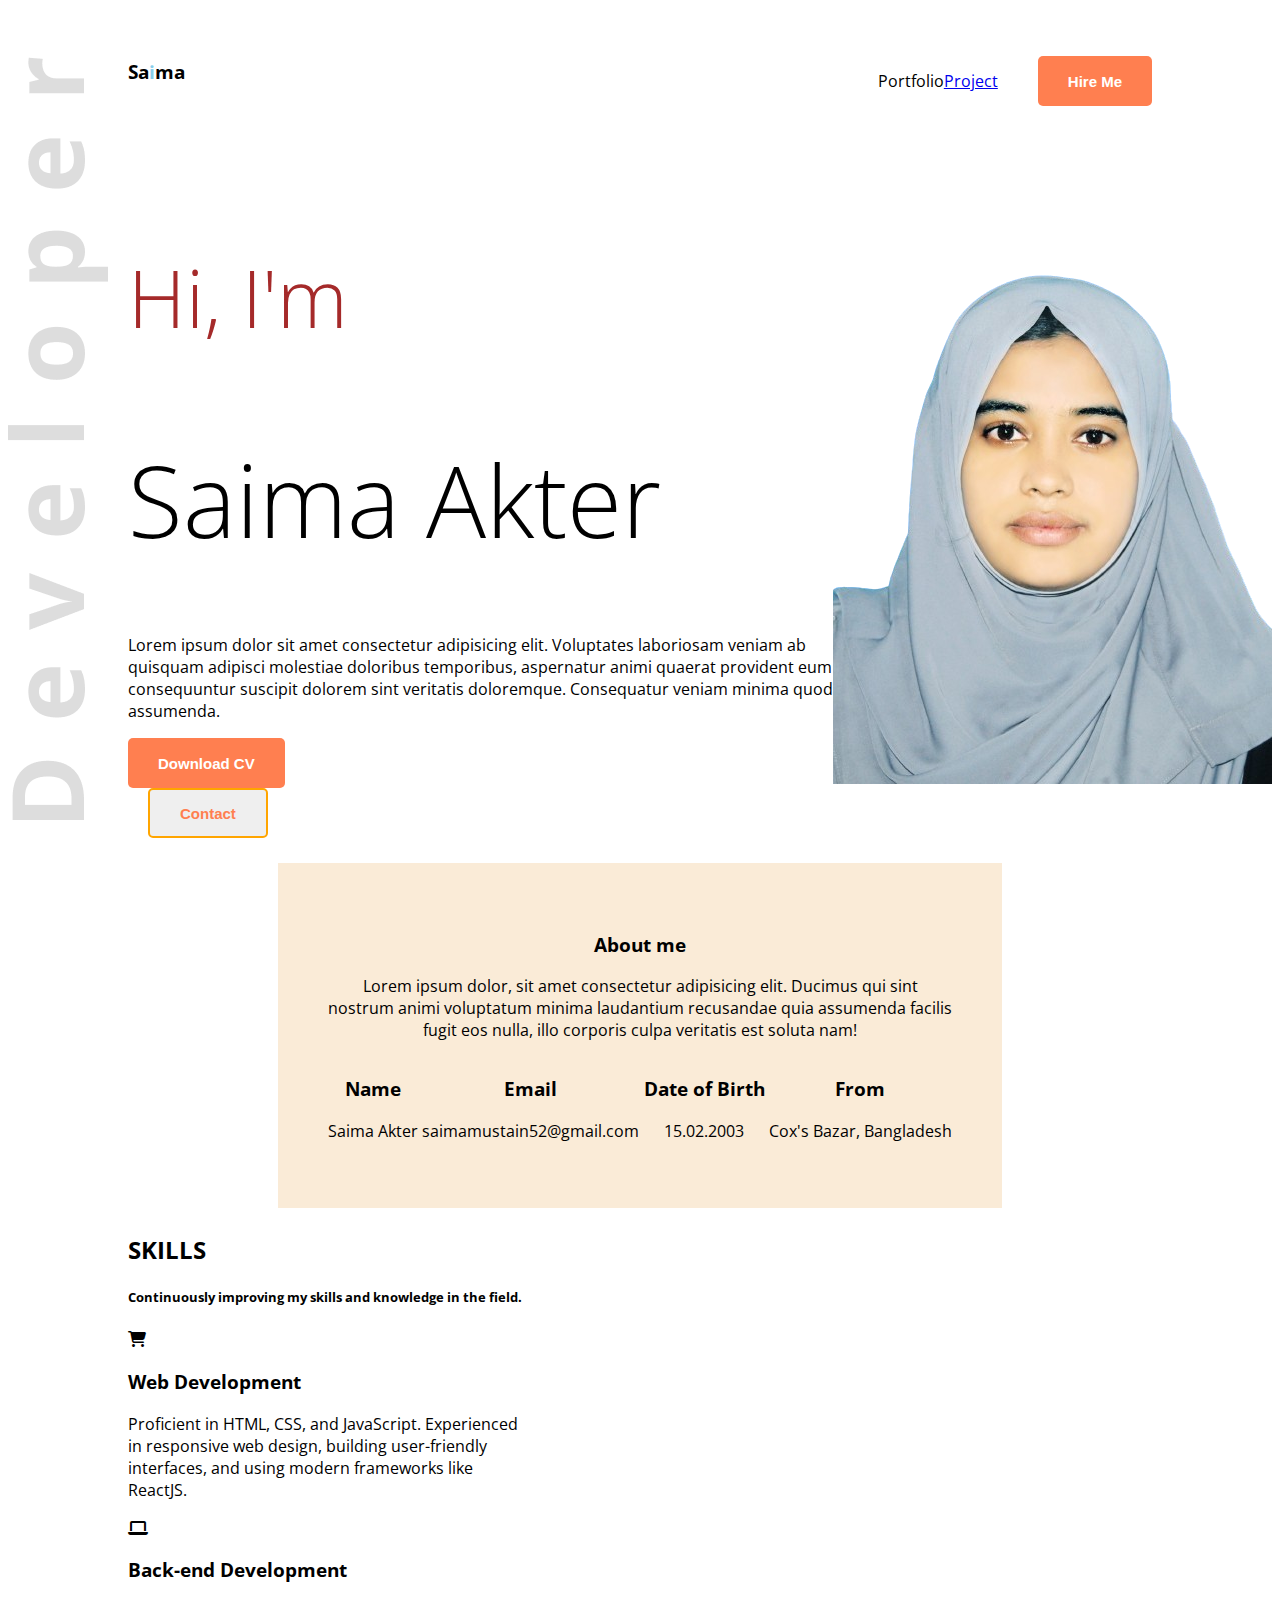
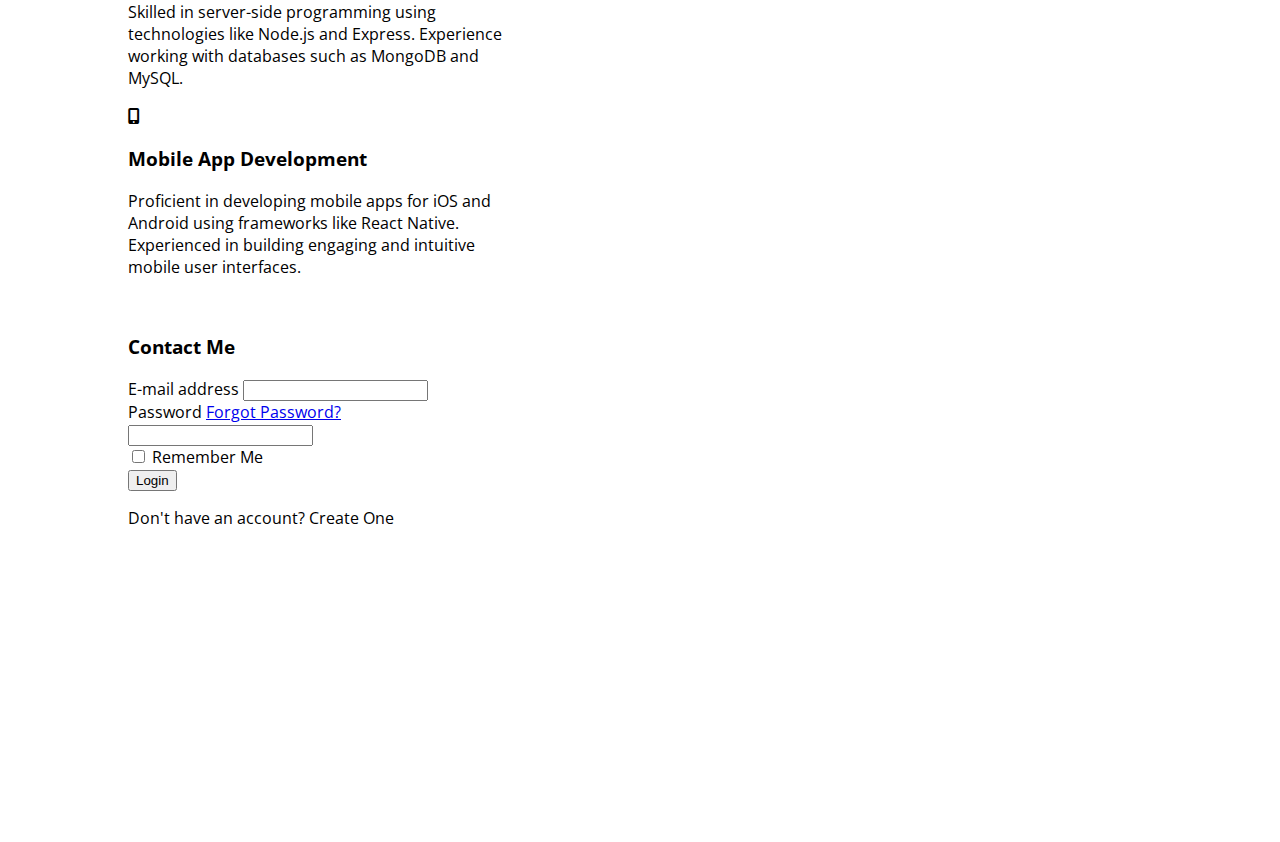
==== Index.html @ 5884f987 "Portfolio commit" ====
<!DOCTYPE html>
<html lang="en">
<head>
    <meta charset="UTF-8">
    <meta name="viewport" content="width=device-width, initial-scale=1.0">
    <title>Document</title>
    <link href="https://cdn.jsdelivr.net/npm/bootstrap@5.3.2/dist/css/bootstrap.min.css" rel="stylesheet" integrity="sha384-T3c6CoIi6uLrA9TneNEoa7RxnatzjcDSCmG1MXxSR1GAsXEV/Dwwykc2MPK8M2HN" crossorigin="anonymous">
    
<link rel="preconnect" href="https://fonts.googleapis.com">
<link rel="preconnect" href="https://fonts.gstatic.com" crossorigin>
<link href="https://fonts.googleapis.com/css2?family=Open+Sans&display=swap" rel="stylesheet">
<link href=" https://saimaas.github.io/official-task/">
<link rel="stylesheet" href="https://cdnjs.cloudflare.com/ajax/libs/font-awesome/6.3.0/css/all.min.css" />
<link rel="stylesheet" href="myProjects/webProject/icofont/css/icofont.min.css">
    <style>
      .btn-1{
        height: 50px;
        background-color: coral;
        color: white;
        border: 0;
        border-radius: 5px;
        font-weight: 700;
        font-size: 15px;
        padding: 15px 30px;
      }
      .btn-2{
        height: 50px;
        color: coral;
        border: 2px solid orange;
        border-radius: 5px;
        font-weight: 700;
        font-size: 15px;
        padding: 15px 30px;
        margin-left: 20px;
      }
      .header{
        background-image: url("images/web3.jpg"), url(images/developer.png);
        background-repeat: no-repeat;
        background-position: right bottom, left;
      }
      main{
  margin: 0px 120px;
}
      
/*navbar*/
nav{
  display: flex;
  justify-content: space-between;
  margin: 40px 120px;
}
.span{
 color: skyblue;

}
.h3{
  font-size: 80px ;
  color: brown ;
  font-weight: 200;
}
.h1{
  font-size: 100px ;
  color:black;
  font-weight: 200;
}
ul{
display: flex;
align-items: center;

}

ul li{
  list-style-type: none;
margin-left: 40px;

}
.banner{
  display: flex;
  align-items: center;
}
.banner-description{
margin-left: 120px;
}
/*about me Section*/
.sec1{
background-color: antiquewhite;
margin: 25px 150px;
text-align: center;
height: auto;
padding: 50px;
}
/*about me content*/
.content{
  display: flex;
  justify-content: space-between;
}

/*
font: weight 100px 900px
*/
/*resume-section*/
.details-resume{
  margin-top: 80px;
}

.resume{
  display: flex;
  gap: 50px;
}
.Summary{
  font-weight: 800; 
  font-size: 20px;
   text-align: center;
}
.body{
font-family: 'Open Sans', sans-serif;
}
 </style>
</head>
<body class="body">
    <header class="header">
<nav>
  <h3>Sa<span class="span">i</span>ma</h3>
   <ul>
     <li>Portfolio</li>
     <a class="link-opacity-25-hover m-5" href="#">Project</a>
     <a href=" https://saimaas.github.io/official-task/" class=""></a>
     <li><a href="#"><button class="btn-1">Hire Me</button></a></li>
     
   </ul>

</nav>

<div class="banner">
  <div class="banner-description">
  <h3 class="h3">Hi,  I'm</h3>
  <h1 class="h1">Saima Akter</h1>
  <p>Lorem ipsum dolor sit amet consectetur adipisicing elit. Voluptates laboriosam veniam ab quisquam adipisci molestiae  doloribus temporibus, aspernatur animi quaerat provident eum consequuntur suscipit dolorem sint veritatis doloremque. Consequatur veniam minima quod assumenda.</p>
  <button class="btn-1">Download CV</button>
  <!-- Example single danger button -->
<div class="btn-group">
  <button type="button" class="btn-2" data-bs-toggle="dropdown" aria-expanded="false">
    Contact
  </button>
</div>
</div>
  <img src="saima1-removebg-preview.png">

</div>
    </header>
    <main class="main">
       <section class="sec1">
        <h3>About me</h3>
        <p>Lorem ipsum dolor, sit amet consectetur adipisicing elit. Ducimus qui sint nostrum animi voluptatum minima laudantium recusandae quia assumenda facilis fugit eos nulla, illo corporis culpa veritatis est soluta nam!</p>
        <div class="About me content">
        <div>
          <h3>Name</h3>
          <p>Saima Akter</p>
        </div>
        <div>
          <h3>Email</h3>
          <p>saimamustain52@gmail.com</p>
        </div>
        <div>
          <h3>Date of Birth</h3>
          <p>15.02.2003</p>
        </div>
        <div>
          <h3>From</h3>
          <p>Cox's Bazar, Bangladesh</p>
        </div>
      </div>
       </section>

       <section class="container py-5" id="skills">
        <div class="row mt-3 py-3">
          <div class="col-12 d-flex flex-column text-center justify-content-center">
            <h2>SKILLS</h2>
            <h5 class="text-secondary fw-normal py-2 fst-italic">Continuously improving my skills and knowledge in the field.</h5>
          </div>
        </div>
        <div class="row d-flex justify-content-between mx-0">
          <div class="card mt-5 d-flex flex-column align-items-center text-center bg-white p-4" style="width: 25rem">
            <i class="text-white bg-primary d-flex align-items-center justify-content-center fs-2 rounded-circle fa-solid fa-cart-shopping"></i>
            <h3 class="mt-4 h4">Web Development</h3>
            <p class="text-center">Proficient in HTML, CSS, and JavaScript. Experienced in responsive web design, building user-friendly interfaces, and using modern frameworks like ReactJS.</p>
          </div>
          <div class="card mt-5 d-flex flex-column align-items-center text-center bg-white p-4" style="width: 25rem">
            <i class="text-white bg-primary d-flex align-items-center justify-content-center fs-2 rounded-circle fa-solid fa-laptop"></i>
            <h3 class="mt-4 h4">Back-end Development</h3>
            <p class="text-center">Skilled in server-side programming using technologies like Node.js and Express. Experience working with databases such as MongoDB and MySQL.</p>
          </div>
          <div class="card mt-5 d-flex flex-column align-items-center text-center bg-white p-4" style="width: 25rem">
            <i class="text-white bg-primary d-flex align-items-center justify-content-center fs-2 rounded-circle fa-solid fa-mobile-screen-button"></i>
            <h3 class="mt-4 h4">Mobile App Development</h3>
            <p class="text-center">Proficient in developing mobile apps for iOS and Android using frameworks like React Native. Experienced in building engaging and intuitive mobile user interfaces.</p>
          </div>
        </div>
      </section>
<section class=" min-5 abc container d-flex justify-content-evenly align-items-center">
  <div class="col-sm-6 col-md-4 col-lg-3">
    <img src="Google__logo.png" alt="" class="img-fluid">
<form style="height: 500px; width: 350px;">
  <div class="mb-3">
      <h3>Contact Me</h3>
    <label for="exampleInputEmail1" class="form-label">E-mail address</label>
    <input type="email" class="form-control" id="exampleInputEmail1" aria-describedby="emailHelp">
  </div>
  <div>
  <div class="mb-3  ">
    <label for="exampleInputPassword1" class="form-label">Password</label>
    <a class="link-opacity-25-hover m-5" href="#">Forgot Password?</a>
    <input type="password" class="form-control" id="exampleInputPassword1">
  </div>
<div class="d-flex justify-content-between">
<div class="mb-3 form-check">
<input type="checkbox" class="form-check-input" id="exampleCheck1">
<label class="form-check-label" for="exampleCheck1">Remember Me</label>
</div>
<button type="submit" class="btn btn-primary">Login</button>
</div>
  <p style="margin-bottom: 20px;">Don't have an account? Create One</p>
</form>
</div>
</section>
<script src="https://cdn.jsdelivr.net/npm/bootstrap@5.3.2/dist/js/bootstrap.bundle.min.js" integrity="sha384-C6RzsynM9kWDrMNeT87bh95OGNyZPhcTNXj1NW7RuBCsyN/o0jlpcV8Qyq46cDfL" crossorigin="anonymous"></script>
 
      
</body>
</html>
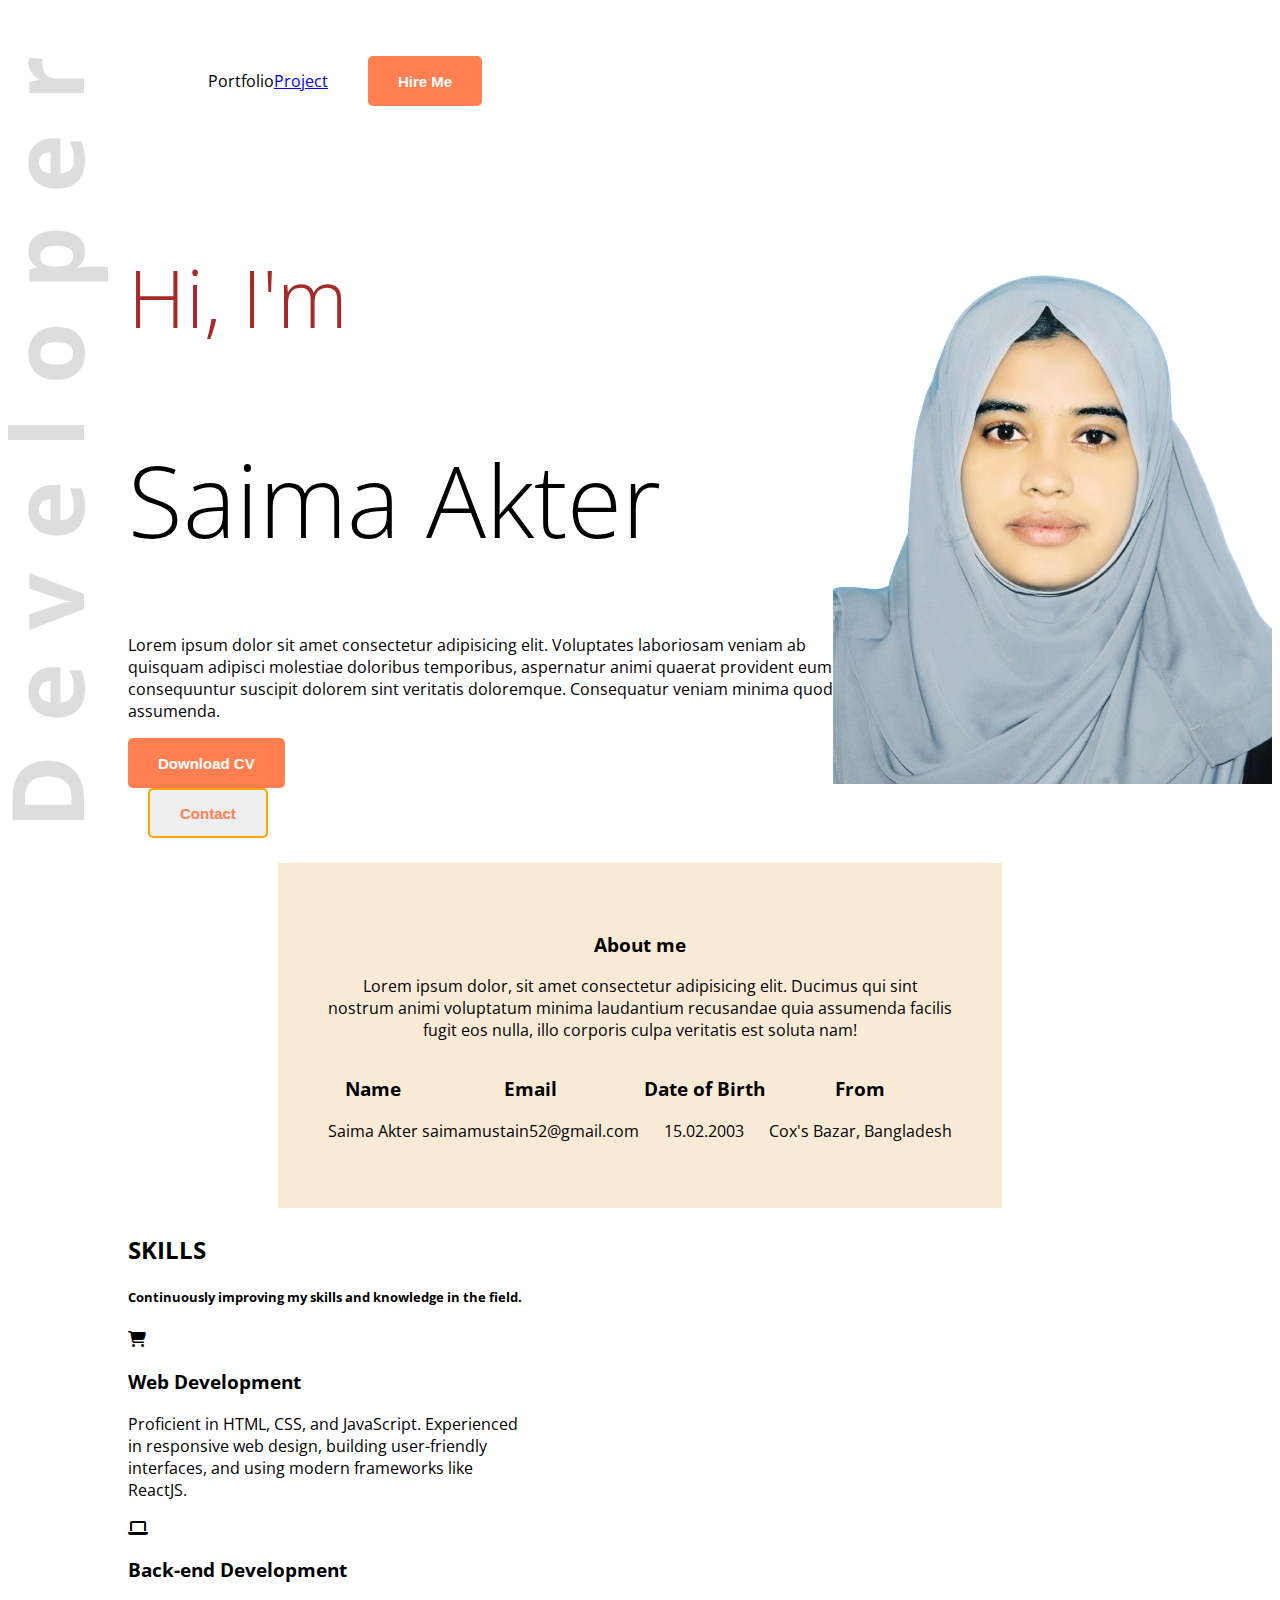
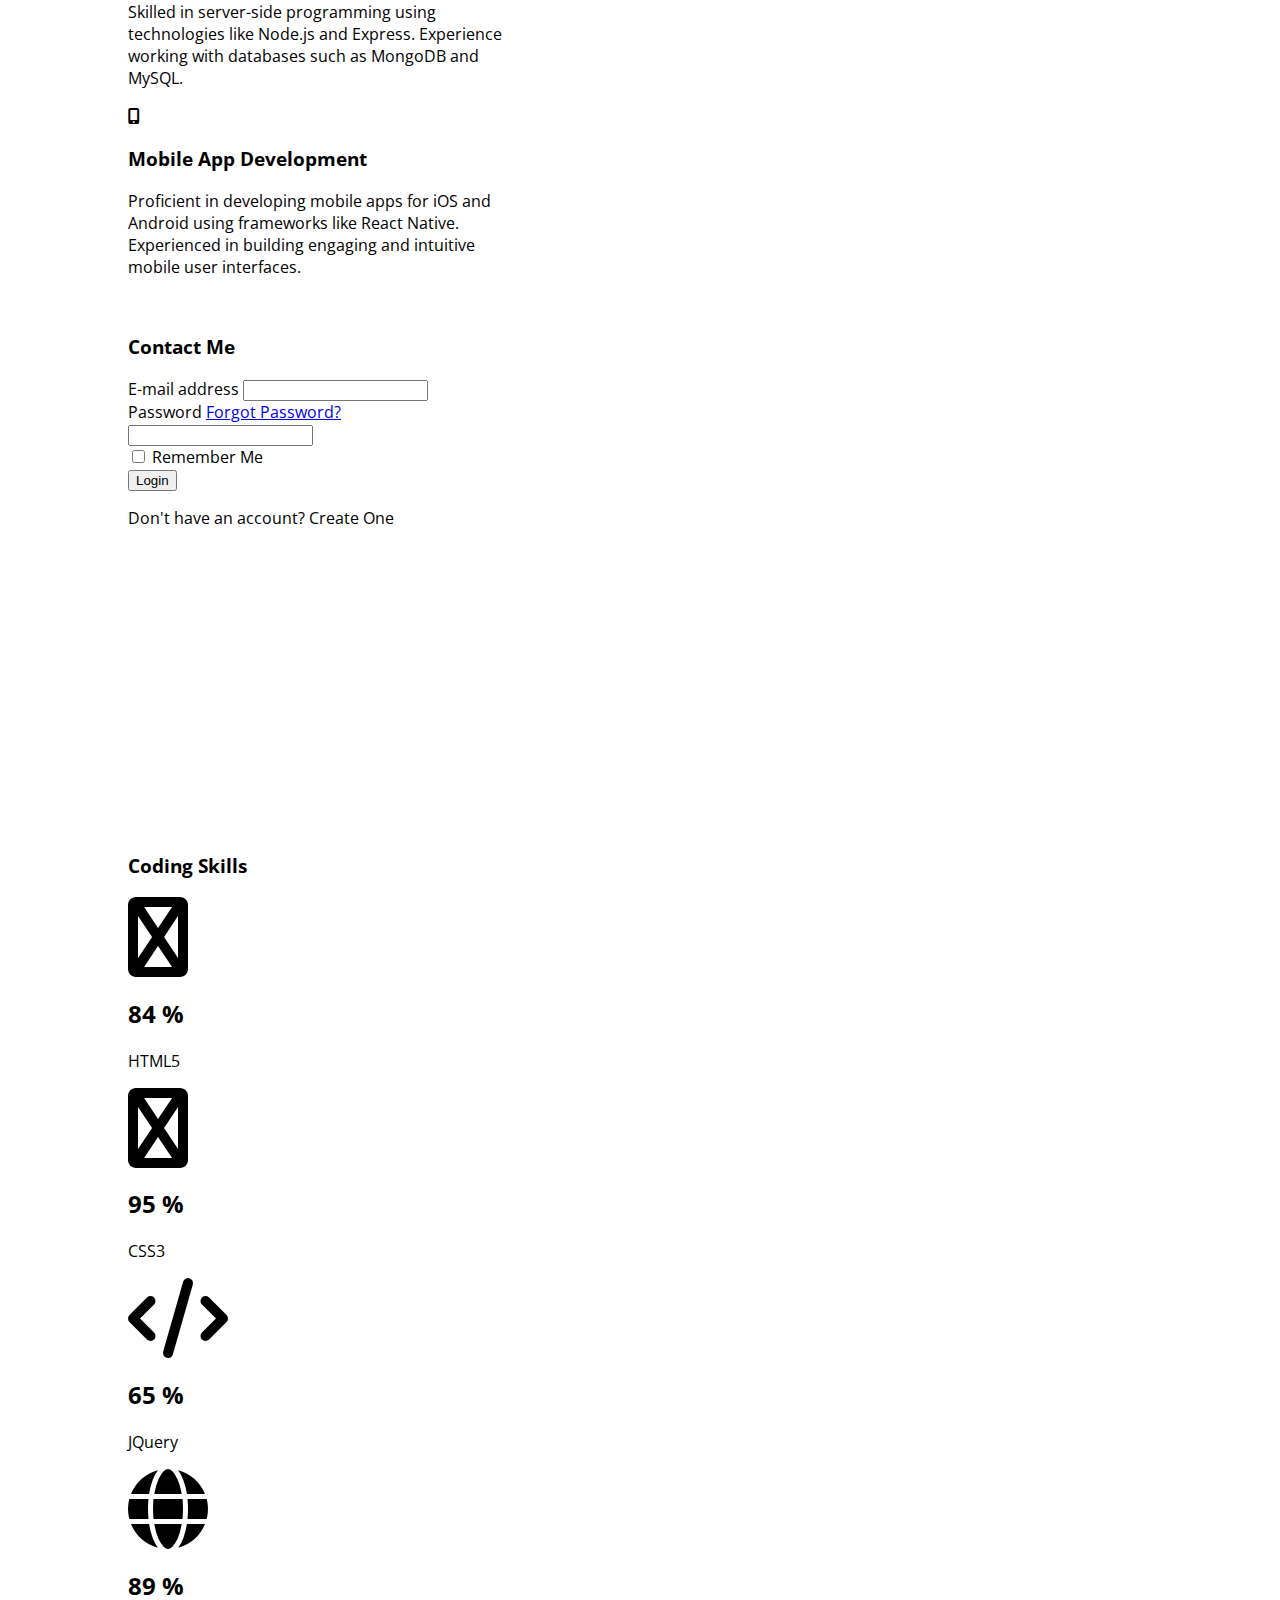
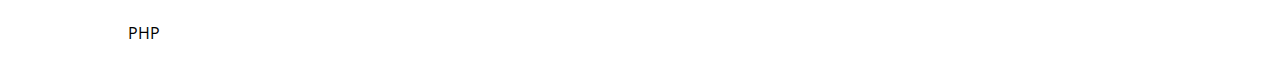
==== commit 3bcddced: "navbar change" ====
--- a/Index.html
+++ b/Index.html
@@ -119,7 +119,7 @@
 <body class="body">
     <header class="header">
 <nav>
-  <h3>Sa<span class="span">i</span>ma</h3>
+  
    <ul>
      <li>Portfolio</li>
      <a class="link-opacity-25-hover m-5" href="#">Project</a>
@@ -222,6 +222,41 @@
 </form>
 </div>
 </section>
+<section class=" d-flex flex-column" id="skills">
+  <div class="p-lg-5 p-3 skill-cover">
+   <h3 class="text-center text-white">Coding Skills</h3>
+   <div class="row text-center my-auto "> 
+       <div class="col-md-3 col-sm-6">
+           <div class="skill-item">
+               <i class="fa fa-html5 fa-5x"></i>
+               <h2><span class="counter"> 84 </span><span>%</span></h2>
+               <p>HTML5</p>
+           </div>
+       </div>
+       <div class="col-md-3 col-sm-6">
+           <div class="skill-item">
+               <i class="fa fa-css3 fa-5x"></i>
+               <h2><span class="counter"> 95 </span><span>%</span></h2>
+               <p>CSS3</p>
+           </div>
+       </div>
+       <div class="col-md-3 col-sm-6">
+           <div class="skill-item">
+               <i class="fa fa-code fa-5x"></i>
+               <h2><span class="counter"> 65 </span><span>%</span></h2>
+               <p>JQuery</p>
+           </div>
+       </div>
+       <div class="col-md-3 col-sm-6">
+           <div class="skill-item">
+               <i class="fa fa-globe fa-5x"></i>
+               <h2><span class="counter"> 89 </span><span>%</span></h2>
+               <p>PHP</p>
+           </div>
+       </div>
+   </div>
+  </div> 
+</section>
 <script src="https://cdn.jsdelivr.net/npm/bootstrap@5.3.2/dist/js/bootstrap.bundle.min.js" integrity="sha384-C6RzsynM9kWDrMNeT87bh95OGNyZPhcTNXj1NW7RuBCsyN/o0jlpcV8Qyq46cDfL" crossorigin="anonymous"></script>
  
       
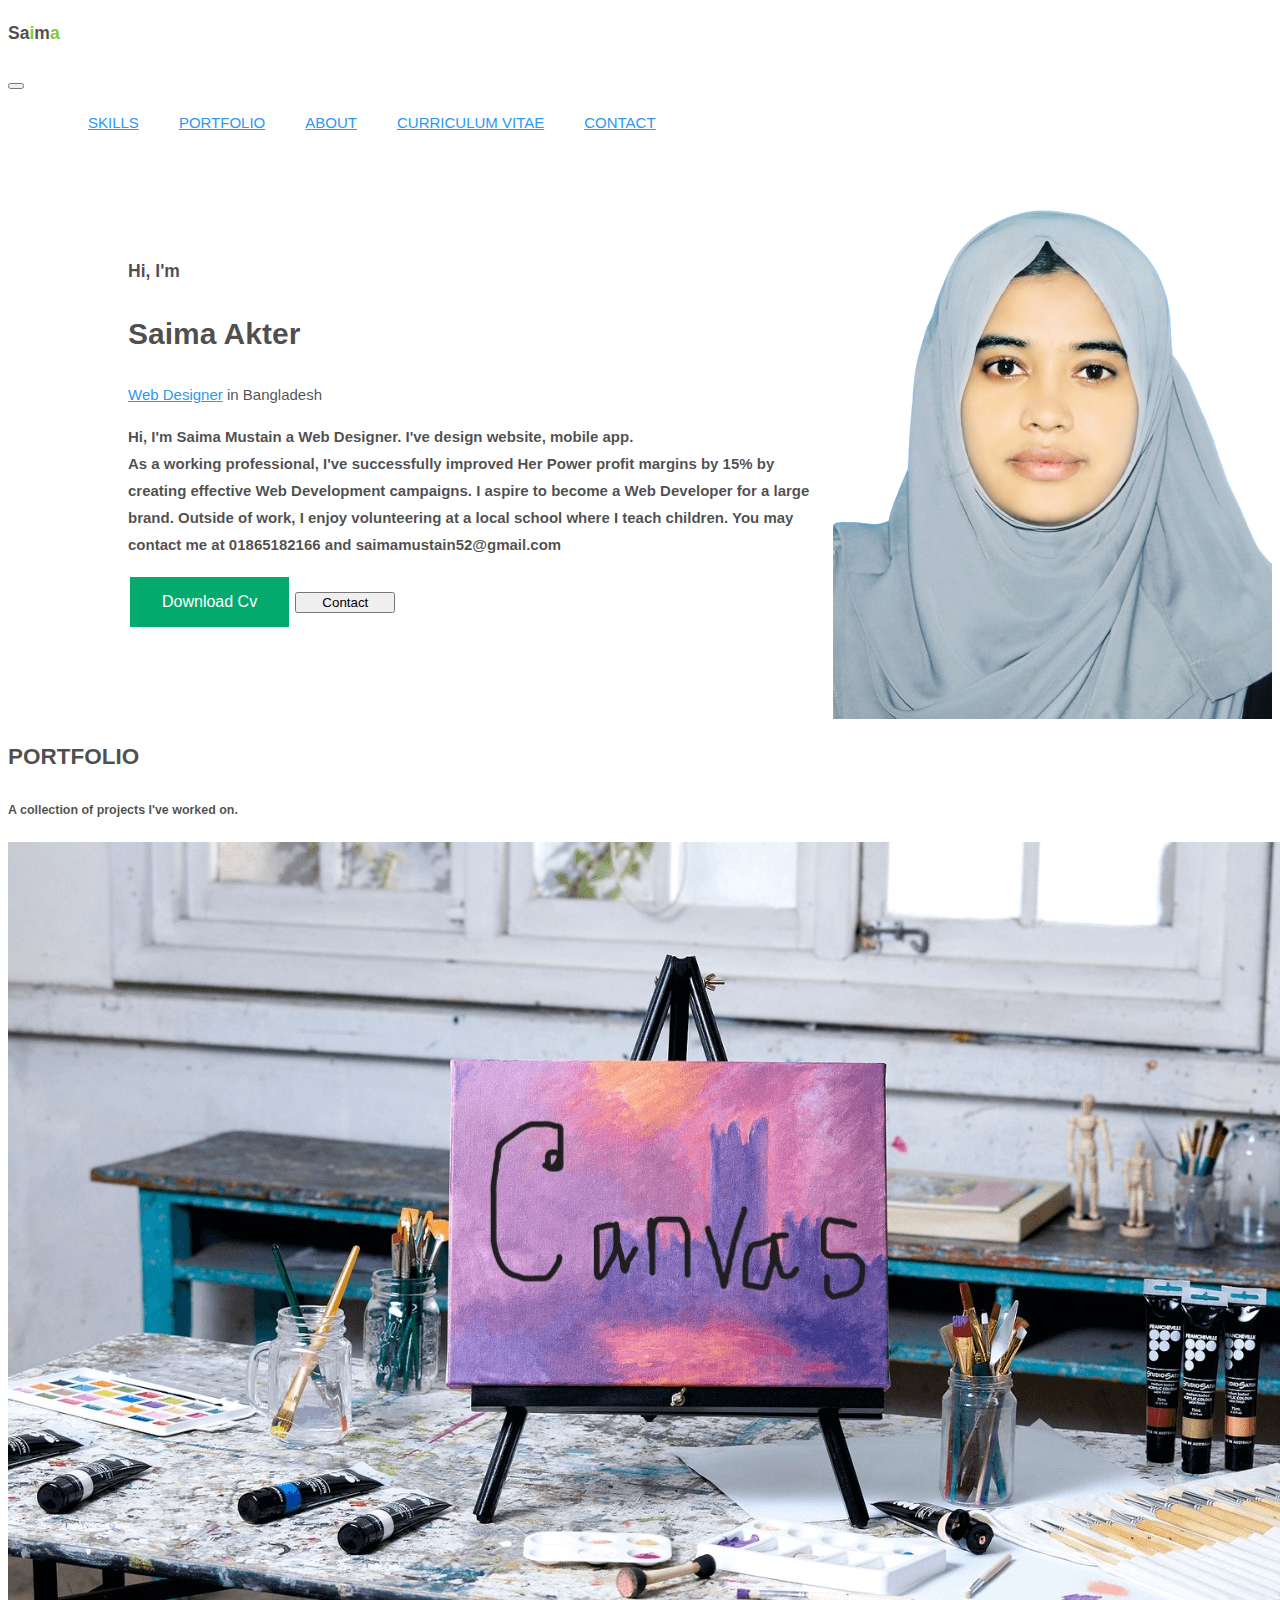
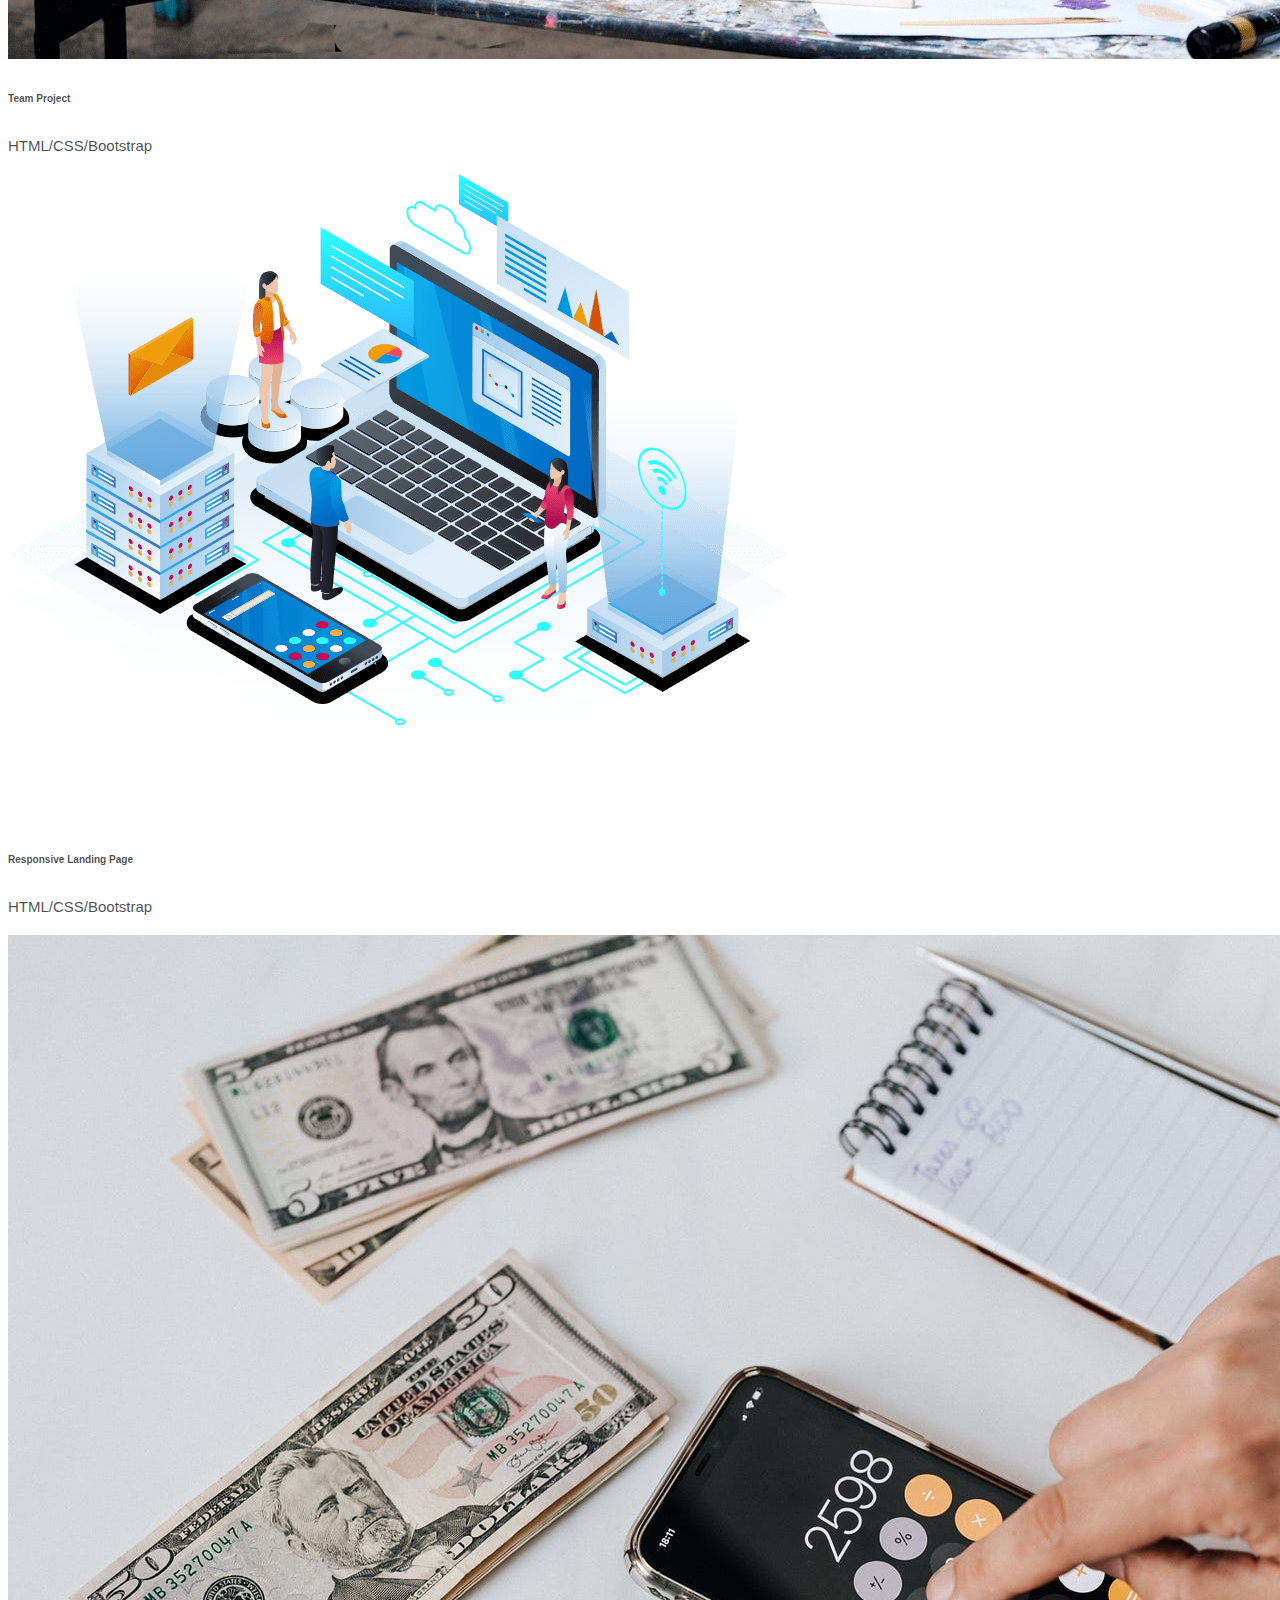
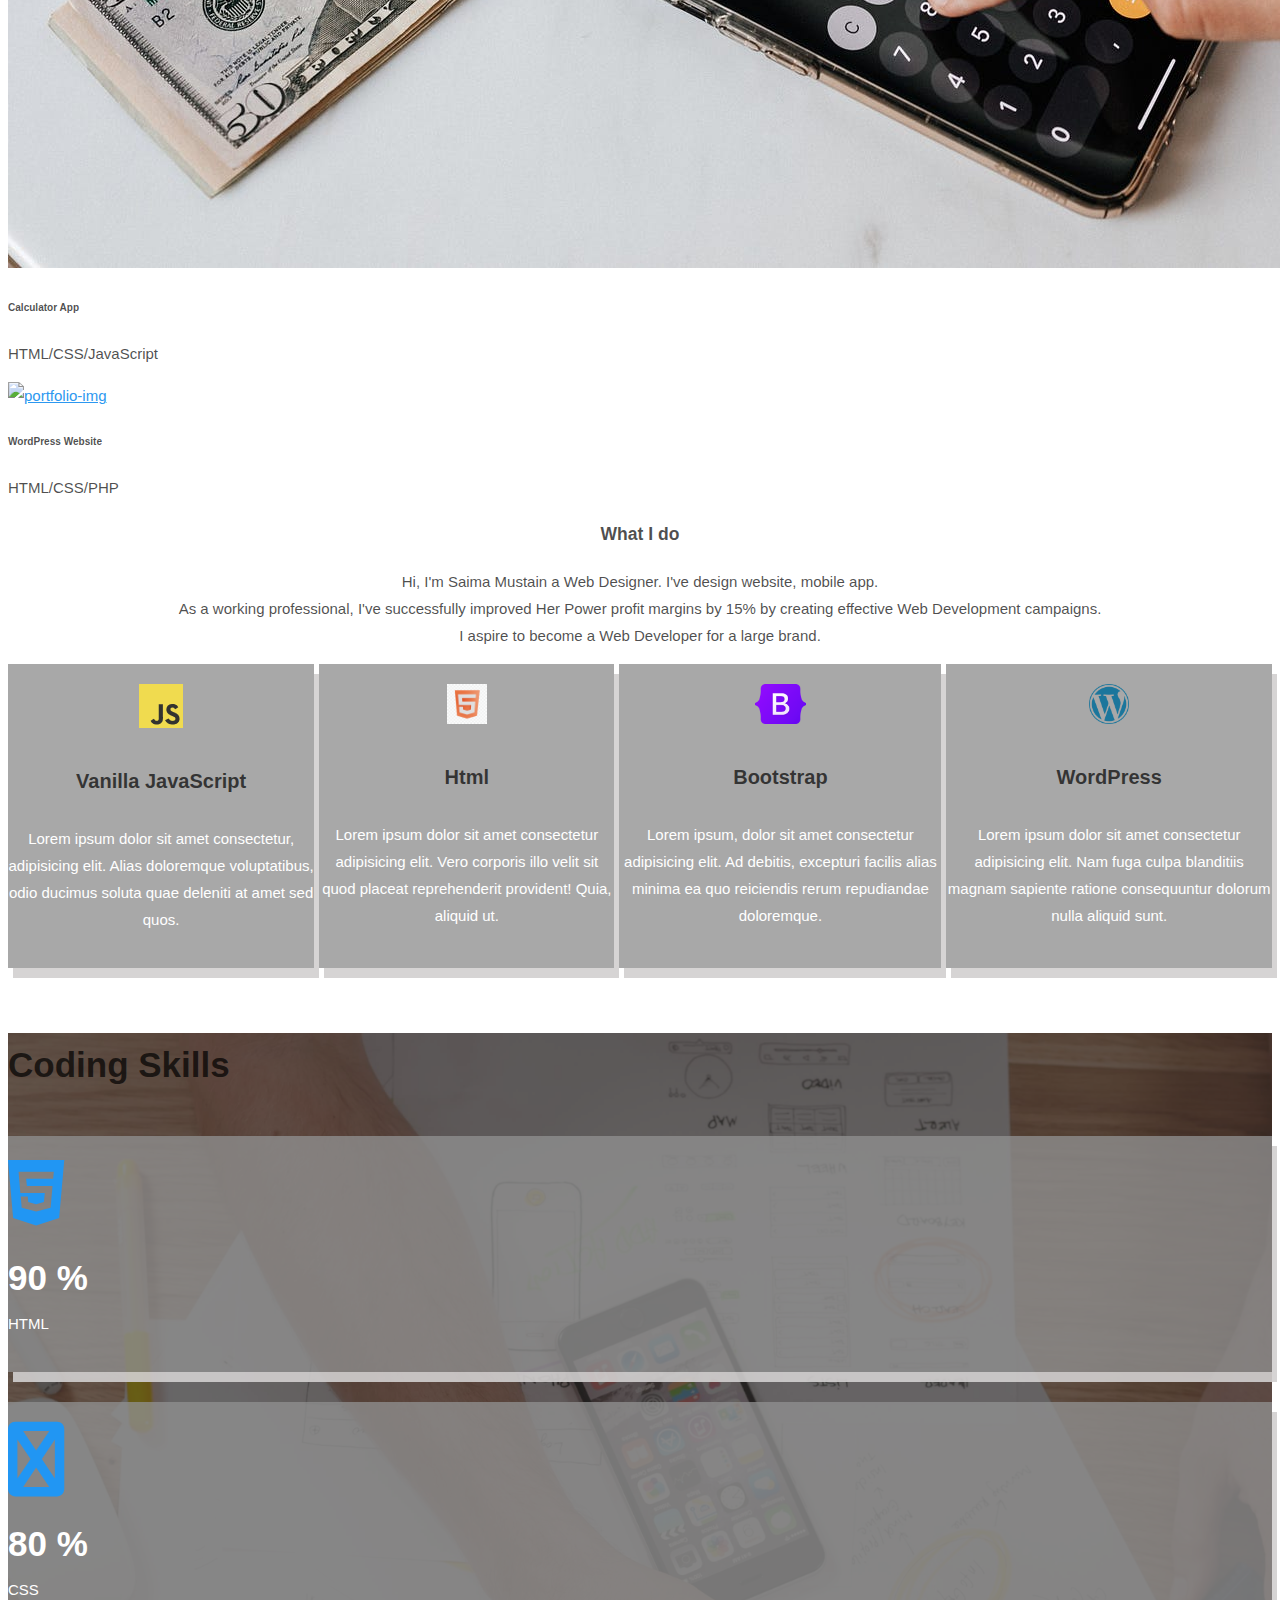
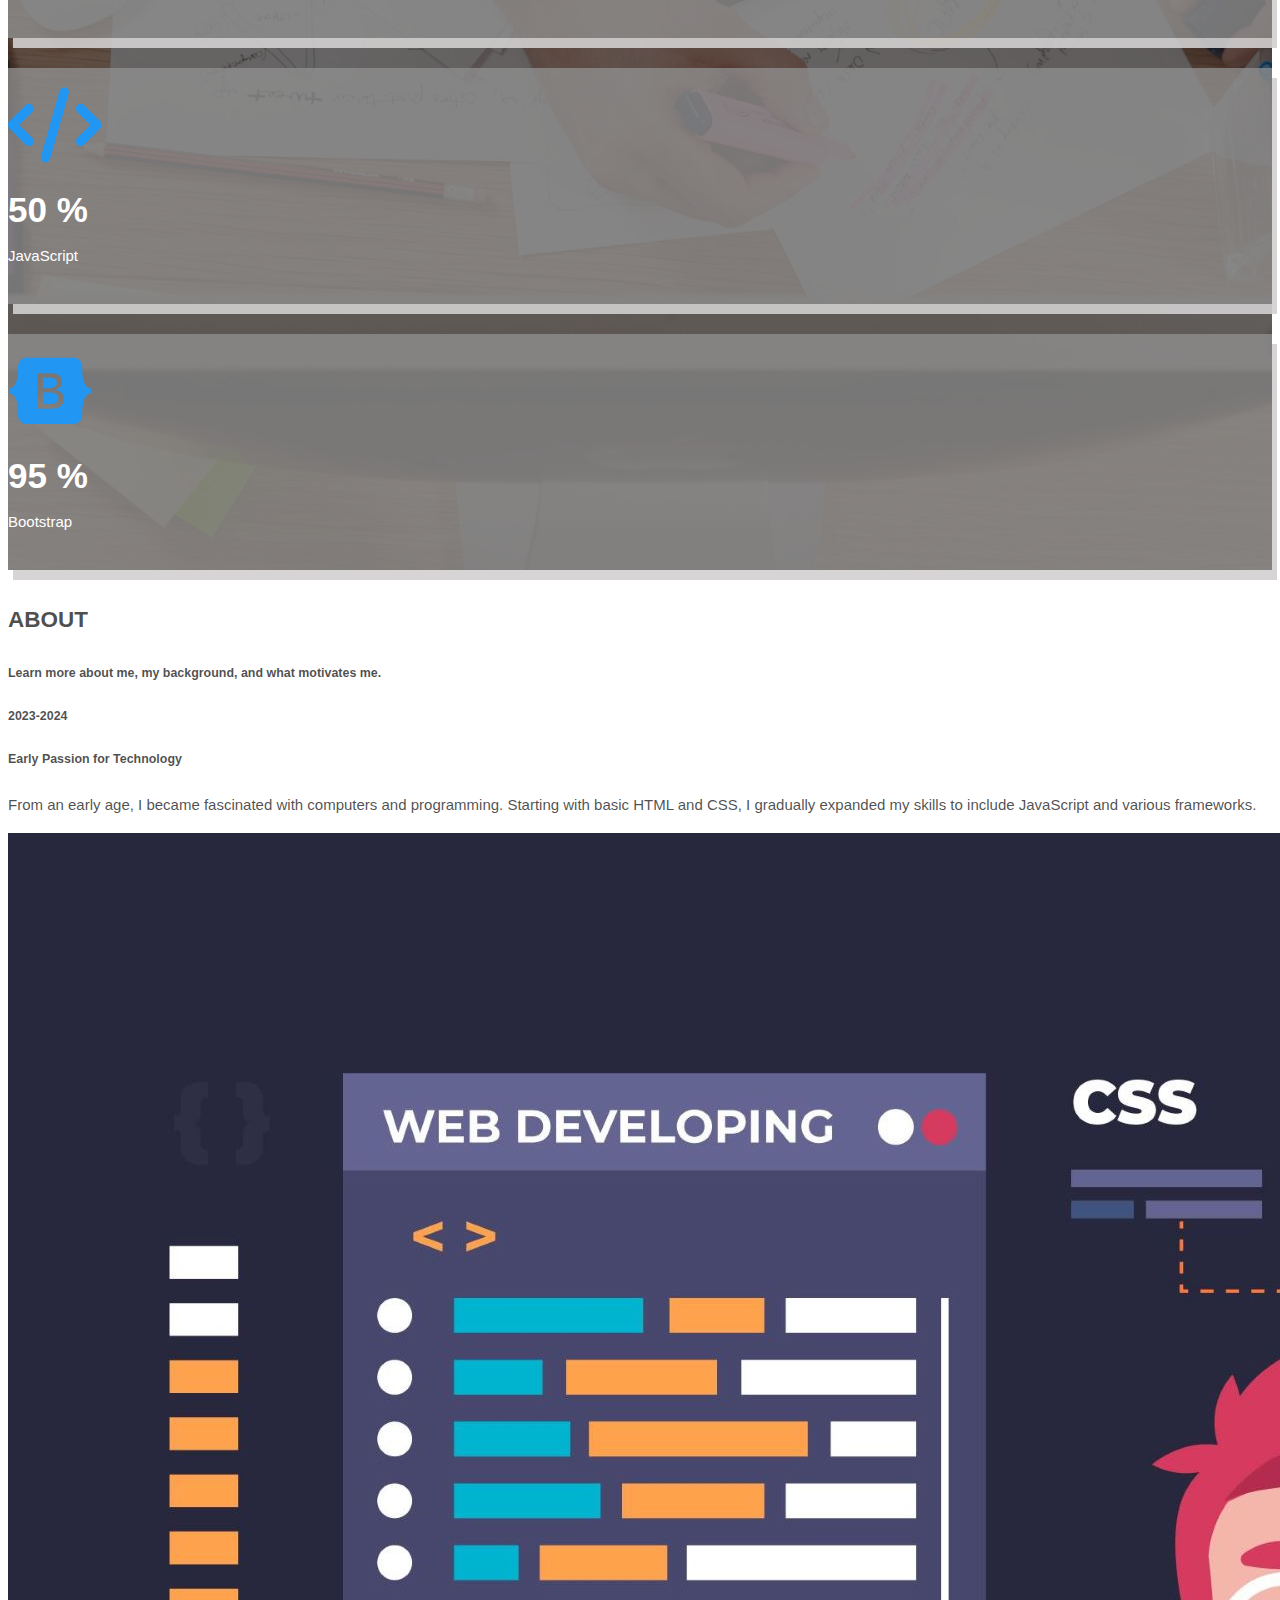
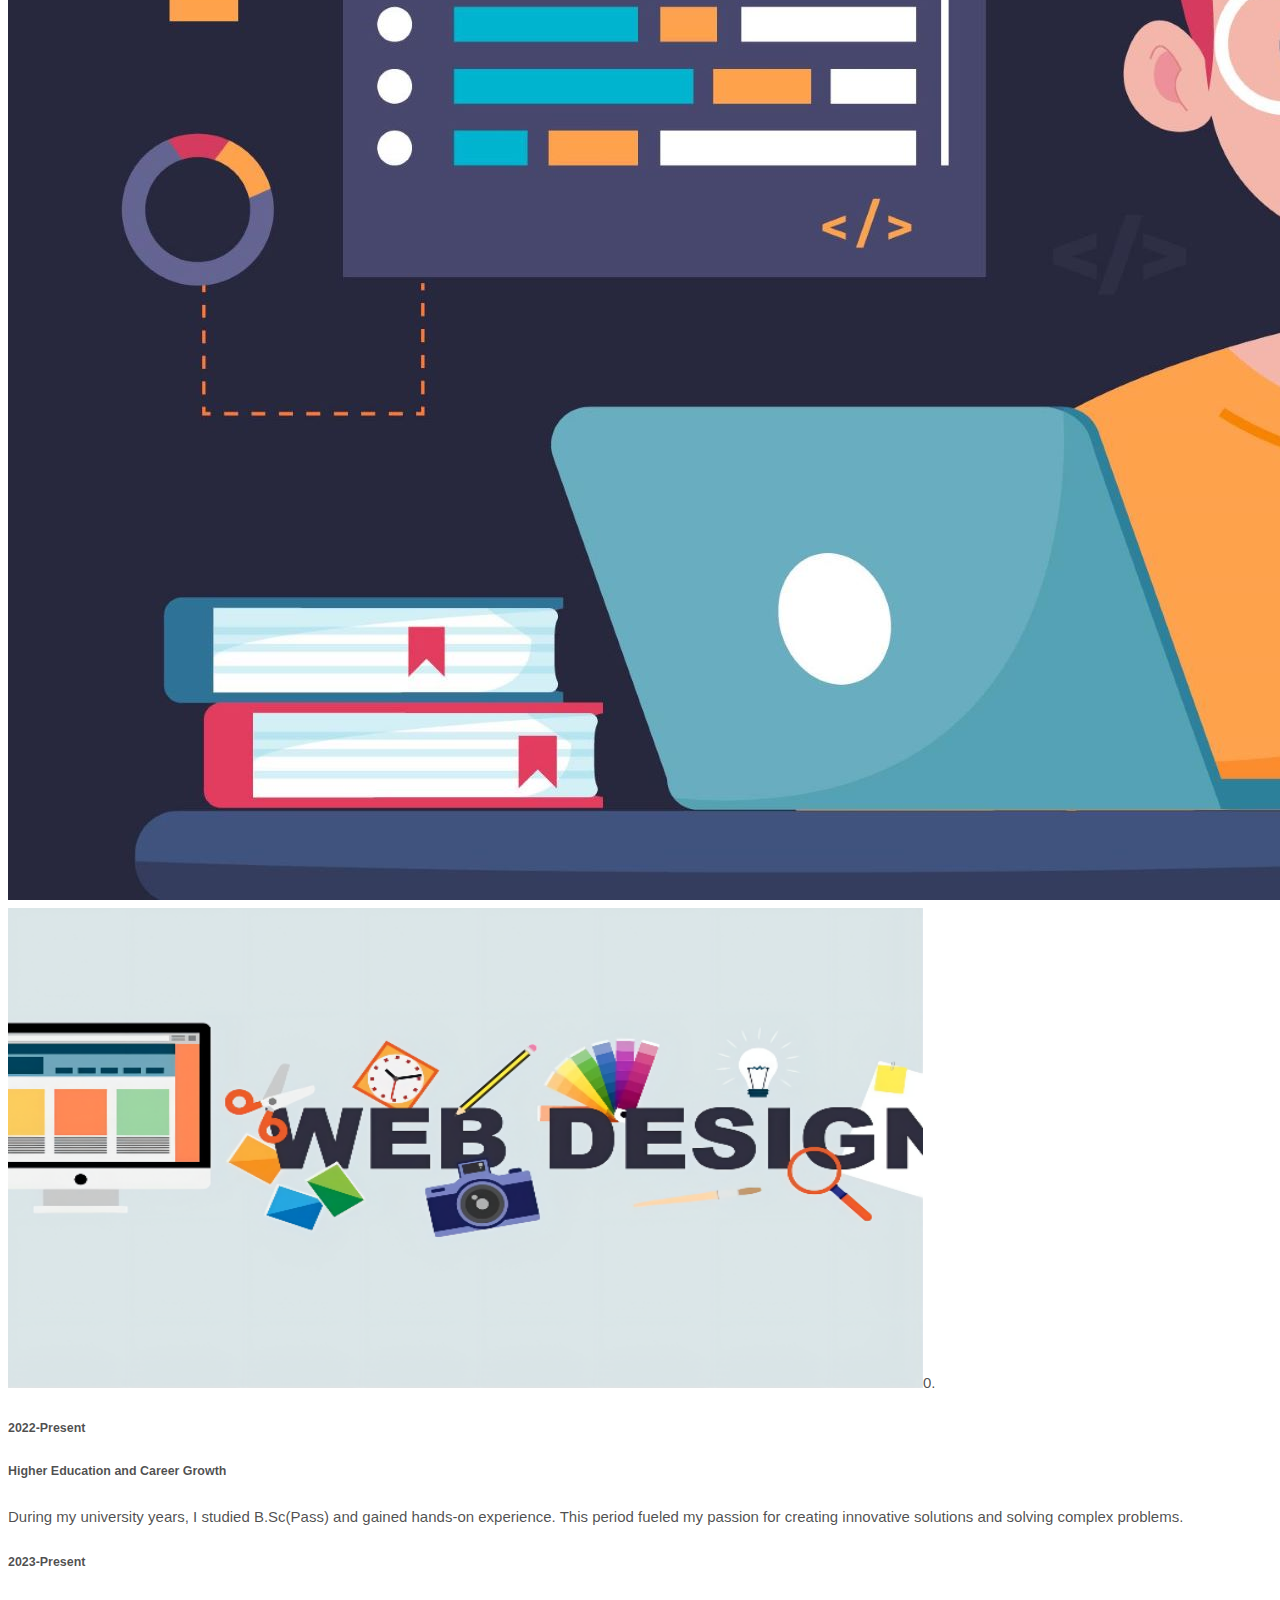
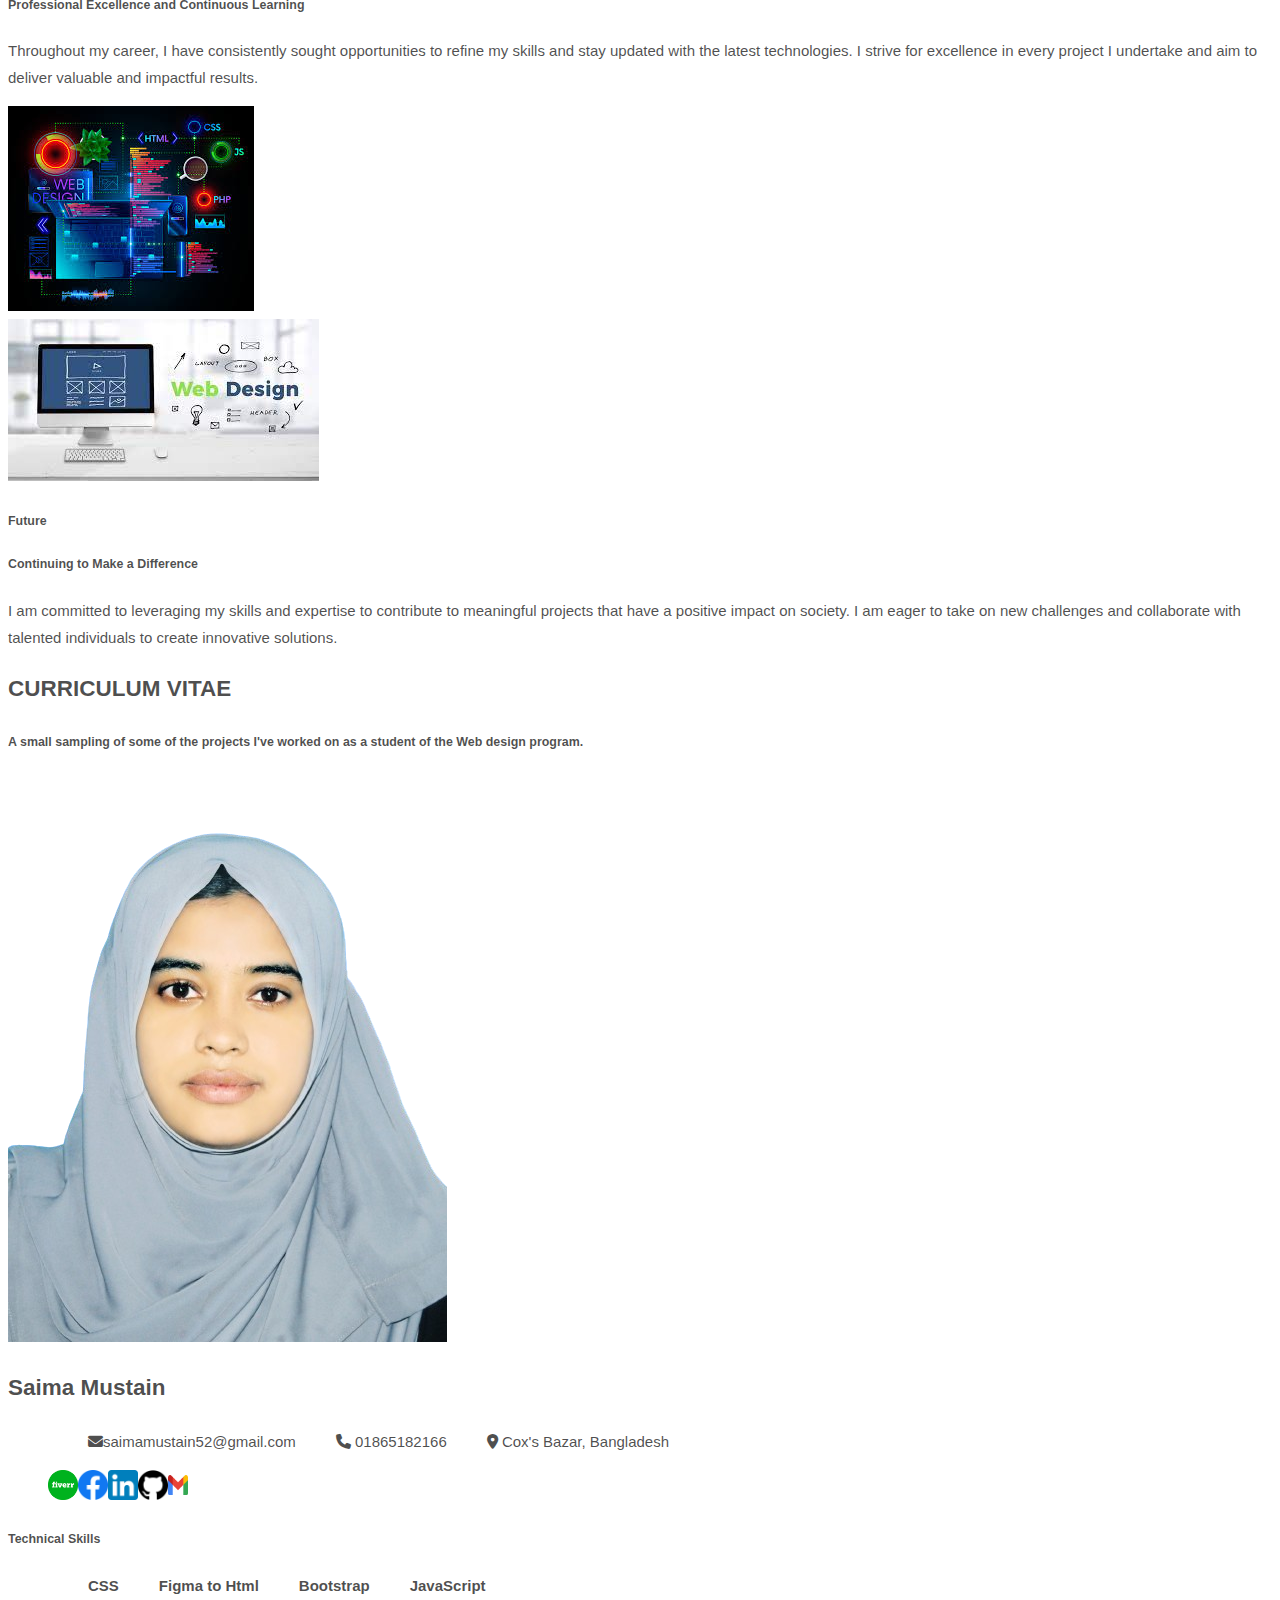
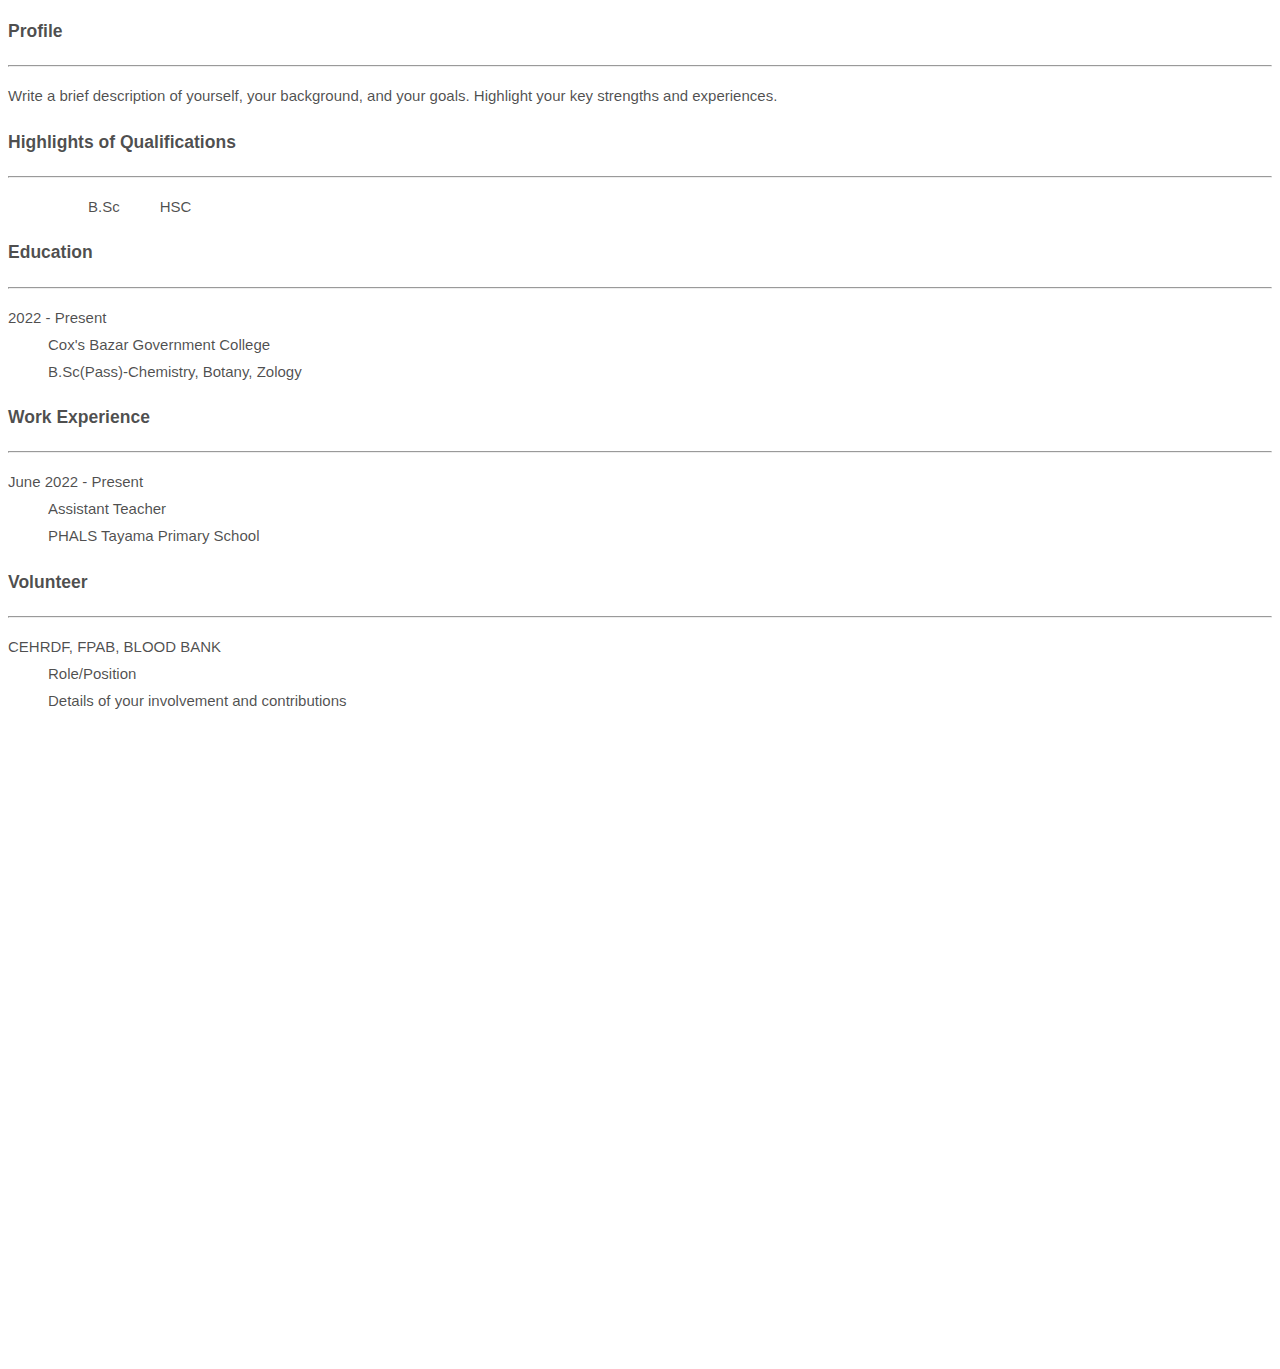
==== commit a8b5e0bc: "index change" ====
--- a/Index.html
+++ b/Index.html
@@ -3,262 +3,317 @@
 <head>
     <meta charset="UTF-8">
     <meta name="viewport" content="width=device-width, initial-scale=1.0">
-    <title>Document</title>
+    <title>Portfolio Website</title>
+    <link rel="stylesheet" href="portfolio.css">
     <link href="https://cdn.jsdelivr.net/npm/bootstrap@5.3.2/dist/css/bootstrap.min.css" rel="stylesheet" integrity="sha384-T3c6CoIi6uLrA9TneNEoa7RxnatzjcDSCmG1MXxSR1GAsXEV/Dwwykc2MPK8M2HN" crossorigin="anonymous">
-    
-<link rel="preconnect" href="https://fonts.googleapis.com">
+    <link rel="preconnect" href="https://fonts.googleapis.com">
 <link rel="preconnect" href="https://fonts.gstatic.com" crossorigin>
 <link href="https://fonts.googleapis.com/css2?family=Open+Sans&display=swap" rel="stylesheet">
-<link href=" https://saimaas.github.io/official-task/">
+<link rel="preconnect" href="https://fonts.googleapis.com">
 <link rel="stylesheet" href="https://cdnjs.cloudflare.com/ajax/libs/font-awesome/6.3.0/css/all.min.css" />
 <link rel="stylesheet" href="myProjects/webProject/icofont/css/icofont.min.css">
-    <style>
-      .btn-1{
-        height: 50px;
-        background-color: coral;
-        color: white;
-        border: 0;
-        border-radius: 5px;
-        font-weight: 700;
-        font-size: 15px;
-        padding: 15px 30px;
-      }
-      .btn-2{
-        height: 50px;
-        color: coral;
-        border: 2px solid orange;
-        border-radius: 5px;
-        font-weight: 700;
-        font-size: 15px;
-        padding: 15px 30px;
-        margin-left: 20px;
-      }
-      .header{
-        background-image: url("images/web3.jpg"), url(images/developer.png);
-        background-repeat: no-repeat;
-        background-position: right bottom, left;
-      }
-      main{
-  margin: 0px 120px;
-}
-      
-/*navbar*/
-nav{
-  display: flex;
-  justify-content: space-between;
-  margin: 40px 120px;
-}
-.span{
- color: skyblue;
-
-}
-.h3{
-  font-size: 80px ;
-  color: brown ;
-  font-weight: 200;
-}
-.h1{
-  font-size: 100px ;
-  color:black;
-  font-weight: 200;
-}
-ul{
-display: flex;
-align-items: center;
-
-}
-
-ul li{
-  list-style-type: none;
-margin-left: 40px;
-
-}
-.banner{
-  display: flex;
-  align-items: center;
-}
-.banner-description{
-margin-left: 120px;
-}
-/*about me Section*/
-.sec1{
-background-color: antiquewhite;
-margin: 25px 150px;
-text-align: center;
-height: auto;
-padding: 50px;
-}
-/*about me content*/
-.content{
-  display: flex;
-  justify-content: space-between;
-}
-
-/*
-font: weight 100px 900px
-*/
-/*resume-section*/
-.details-resume{
-  margin-top: 80px;
-}
-
-.resume{
-  display: flex;
-  gap: 50px;
-}
-.Summary{
-  font-weight: 800; 
-  font-size: 20px;
-   text-align: center;
-}
-.body{
-font-family: 'Open Sans', sans-serif;
-}
- </style>
+
 </head>
-<body class="body">
-    <header class="header">
-<nav>
-  
-   <ul>
-     <li>Portfolio</li>
-     <a class="link-opacity-25-hover m-5" href="#">Project</a>
-     <a href=" https://saimaas.github.io/official-task/" class=""></a>
-     <li><a href="#"><button class="btn-1">Hire Me</button></a></li>
-     
-   </ul>
-
-</nav>
-
-<div class="banner">
-  <div class="banner-description">
-  <h3 class="h3">Hi,  I'm</h3>
-  <h1 class="h1">Saima Akter</h1>
-  <p>Lorem ipsum dolor sit amet consectetur adipisicing elit. Voluptates laboriosam veniam ab quisquam adipisci molestiae  doloribus temporibus, aspernatur animi quaerat provident eum consequuntur suscipit dolorem sint veritatis doloremque. Consequatur veniam minima quod assumenda.</p>
-  <button class="btn-1">Download CV</button>
-  <!-- Example single danger button -->
-<div class="btn-group">
-  <button type="button" class="btn-2" data-bs-toggle="dropdown" aria-expanded="false">
-    Contact
-  </button>
-</div>
-</div>
-  <img src="saima1-removebg-preview.png">
-
-</div>
-    </header>
-    <main class="main">
-       <section class="sec1">
-        <h3>About me</h3>
-        <p>Lorem ipsum dolor, sit amet consectetur adipisicing elit. Ducimus qui sint nostrum animi voluptatum minima laudantium recusandae quia assumenda facilis fugit eos nulla, illo corporis culpa veritatis est soluta nam!</p>
-        <div class="About me content">
-        <div>
-          <h3>Name</h3>
-          <p>Saima Akter</p>
+<body class="bg-success text-dark bg-opacity-10">
+  <section class="container">
+    <!-- navbar -->
+    <nav class="navbar navbar-expand-lg">
+      <div class="container-fluid">
+        <div class="text-center">
+          <!-- <div class="author-img" style="background-image: url(web1.jpg);"></div> -->
+          <!-- <h3 id="colorlib-logo"><a href="index.html">Saima Mustain</a></h3> -->
+          <h3><b>Sa<span class="span">i</span>m<span class="span">a</span></b></h3>
         </div>
-        <div>
-          <h3>Email</h3>
-          <p>saimamustain52@gmail.com</p>
-        </div>
-        <div>
-          <h3>Date of Birth</h3>
-          <p>15.02.2003</p>
-        </div>
-        <div>
-          <h3>From</h3>
-          <p>Cox's Bazar, Bangladesh</p>
+        <button class="navbar-toggler" type="button" data-bs-toggle="collapse" data-bs-target="#navbarSupportedContent" aria-controls="navbarSupportedContent" aria-expanded="false" aria-label="Toggle navigation">
+          <span class="navbar-toggler-icon"></span>
+        </button>
+        <div class="collapse navbar-collapse" id="navbarSupportedContent">
+          <ul class="navbar-nav ms-auto mb-2 mb-lg-0">
+            <li class="nav-item mx-2">
+              <a class="nav-link fst-italic" href="#skills">SKILLS</a>
+            </li>
+            <li class="nav-item mx-2">
+              <a class="nav-link fst-italic" href="#portfolio">PORTFOLIO</a>
+            </li>
+            <li class="nav-item mx-2">
+              <a class="nav-link fst-italic" href="#about">ABOUT</a>
+            </li>
+            <li class="nav-item mx-2">
+              <a class="nav-link fst-italic" href="#cv">CURRICULUM VITAE</a>
+            </li>
+            <li class="nav-item mx-2">
+              <a class="nav-link fst-italic" href="#contact">CONTACT</a>
+            </li>
         </div>
       </div>
-       </section>
-
-       <section class="container py-5" id="skills">
-        <div class="row mt-3 py-3">
-          <div class="col-12 d-flex flex-column text-center justify-content-center">
-            <h2>SKILLS</h2>
-            <h5 class="text-secondary fw-normal py-2 fst-italic">Continuously improving my skills and knowledge in the field.</h5>
-          </div>
+    </nav>
+  </section>
+    <section class="bg-light btn-outline-light">
+        <div class="banner">
+            <div class="banner-description">
+            <h3 class="h3">Hi,  I'm</h3>
+            <h1 class="h1">Saima Akter</h1>
+            <span class="position"><a href="#web">Web Designer</a> in Bangladesh</span>
+            <p class="fst-italic"><b>Hi, I'm Saima Mustain a Web Designer. I've design website, mobile app.<br>
+              As a working professional, I've successfully improved Her Power profit margins by 15% by creating effective Web Development campaigns. I aspire to become a Web Developer for a large brand. Outside of work, I enjoy volunteering at a local school where I teach children. You may contact me at 01865182166 and saimamustain52@gmail.com<br></b></p>
+    
+            <button type="button" class="btn btn-primary btn1">Download Cv</button>
+            <button type="button" class="btn btn-info h-25 text-white" style="width: 100px;">Contact</button>
+            
+          </div>
+            <img src="saima1-removebg-preview.png" class="pic">
+          
+          </div>
+    </section>
+    <!-- portfolio -->
+    <section class="container py-5" id="portfolio">
+      <div class="row mt-3 py-3">
+        <div class="col-12 d-flex flex-column text-center justify-content-center">
+          <h2>PORTFOLIO</h2>
+          <h5 class="text-secondary fw-normal py-2 fst-italic">A collection of projects I've worked on.</h5>
         </div>
-        <div class="row d-flex justify-content-between mx-0">
-          <div class="card mt-5 d-flex flex-column align-items-center text-center bg-white p-4" style="width: 25rem">
-            <i class="text-white bg-primary d-flex align-items-center justify-content-center fs-2 rounded-circle fa-solid fa-cart-shopping"></i>
-            <h3 class="mt-4 h4">Web Development</h3>
-            <p class="text-center">Proficient in HTML, CSS, and JavaScript. Experienced in responsive web design, building user-friendly interfaces, and using modern frameworks like ReactJS.</p>
-          </div>
-          <div class="card mt-5 d-flex flex-column align-items-center text-center bg-white p-4" style="width: 25rem">
-            <i class="text-white bg-primary d-flex align-items-center justify-content-center fs-2 rounded-circle fa-solid fa-laptop"></i>
-            <h3 class="mt-4 h4">Back-end Development</h3>
-            <p class="text-center">Skilled in server-side programming using technologies like Node.js and Express. Experience working with databases such as MongoDB and MySQL.</p>
-          </div>
-          <div class="card mt-5 d-flex flex-column align-items-center text-center bg-white p-4" style="width: 25rem">
-            <i class="text-white bg-primary d-flex align-items-center justify-content-center fs-2 rounded-circle fa-solid fa-mobile-screen-button"></i>
-            <h3 class="mt-4 h4">Mobile App Development</h3>
-            <p class="text-center">Proficient in developing mobile apps for iOS and Android using frameworks like React Native. Experienced in building engaging and intuitive mobile user interfaces.</p>
+        <div class="row mt-5 mx-0 justify-content-center align-items-center">
+          <div class="col-lg-3 px-md-3 px-0 col-md-4 col-12 card-wrapper">
+            <div class="card mt-2">
+              <a href="https://saimaas.github.io/project/"><img src="canvas5.jpg" class="img-fluid" alt="portfolio-img" ></a>
+              <div class="card-body text-center">
+                <h6 class="card-title">Team Project</h6>
+                <p class="card-text text-secondary">HTML/CSS/Bootstrap</p>
+              </div>
+            </div>
+          </div>
+          <div class="col-lg-3 px-md-3 px-0 col-md-4 card-wrapper">
+            <div class="card mt-4">
+              <a href="https://saimaas.github.io/ITservice//"><img src="It.png" class="img-fluid" alt="portfolio-img"></a>
+              <div class="card-body text-center">
+                <h6 class="card-title">Responsive Landing Page</h6>
+                <p class="card-text text-secondary">HTML/CSS/Bootstrap</p>
+              </div>
+            </div>
+          </div>
+          <div class="col-lg-3 px-md-3 px-0 col-md-4 card-wrapper">
+            <div class="card mt-4">
+              <a href="https://saimaas.github.io/master/"><img src="master.jpg" class="img-fluid" alt="portfolio-img"></a>
+              <div class="card-body text-center">
+                <h6 class="card-title">Calculator App</h6>
+                <p class="card-text text-secondary">HTML/CSS/JavaScript</p>
+              </div>
+            </div>
+          </div>
+          <div class="col-lg-3 px-md-3 px-0 col-md-4 card-wrapper">
+            <div class="card mt-4">
+              <a href="http://taskproject.free.nf/"><img src="hero-bg.jpg" class="img-fluid" alt="portfolio-img"></a>
+              <div class="card-body text-center">
+                <h6 class="card-title">WordPress Website</h6>
+                <p class="card-text text-secondary">HTML/CSS/PHP</p>
+              </div>
+            </div>
           </div>
         </div>
-      </section>
-<section class=" min-5 abc container d-flex justify-content-evenly align-items-center">
-  <div class="col-sm-6 col-md-4 col-lg-3">
-    <img src="Google__logo.png" alt="" class="img-fluid">
-<form style="height: 500px; width: 350px;">
-  <div class="mb-3">
-      <h3>Contact Me</h3>
-    <label for="exampleInputEmail1" class="form-label">E-mail address</label>
-    <input type="email" class="form-control" id="exampleInputEmail1" aria-describedby="emailHelp">
-  </div>
-  <div>
-  <div class="mb-3  ">
-    <label for="exampleInputPassword1" class="form-label">Password</label>
-    <a class="link-opacity-25-hover m-5" href="#">Forgot Password?</a>
-    <input type="password" class="form-control" id="exampleInputPassword1">
-  </div>
-<div class="d-flex justify-content-between">
-<div class="mb-3 form-check">
-<input type="checkbox" class="form-check-input" id="exampleCheck1">
-<label class="form-check-label" for="exampleCheck1">Remember Me</label>
-</div>
-<button type="submit" class="btn btn-primary">Login</button>
-</div>
-  <p style="margin-bottom: 20px;">Don't have an account? Create One</p>
-</form>
-</div>
-</section>
-<section class=" d-flex flex-column" id="skills">
-  <div class="p-lg-5 p-3 skill-cover">
-   <h3 class="text-center text-white">Coding Skills</h3>
-   <div class="row text-center my-auto "> 
-       <div class="col-md-3 col-sm-6">
-           <div class="skill-item">
-               <i class="fa fa-html5 fa-5x"></i>
-               <h2><span class="counter"> 84 </span><span>%</span></h2>
-               <p>HTML5</p>
-           </div>
-       </div>
-       <div class="col-md-3 col-sm-6">
-           <div class="skill-item">
-               <i class="fa fa-css3 fa-5x"></i>
-               <h2><span class="counter"> 95 </span><span>%</span></h2>
-               <p>CSS3</p>
-           </div>
-       </div>
-       <div class="col-md-3 col-sm-6">
-           <div class="skill-item">
-               <i class="fa fa-code fa-5x"></i>
-               <h2><span class="counter"> 65 </span><span>%</span></h2>
-               <p>JQuery</p>
-           </div>
-       </div>
-       <div class="col-md-3 col-sm-6">
-           <div class="skill-item">
-               <i class="fa fa-globe fa-5x"></i>
-               <h2><span class="counter"> 89 </span><span>%</span></h2>
-               <p>PHP</p>
-           </div>
-       </div>
-   </div>
-  </div> 
-</section>
-<script src="https://cdn.jsdelivr.net/npm/bootstrap@5.3.2/dist/js/bootstrap.bundle.min.js" integrity="sha384-C6RzsynM9kWDrMNeT87bh95OGNyZPhcTNXj1NW7RuBCsyN/o0jlpcV8Qyq46cDfL" crossorigin="anonymous"></script>
- 
+      </div>      
+    </section>
+    <!-- skills -->
+    <section id="ABOUT" class="what">
+      <h3>What I do</h3>
+      <p class="fst-italic">Hi, I'm Saima Mustain a Web Designer. I've design website, mobile app.<br>
+         As a working professional, I've successfully improved Her Power profit margins by 15% by creating effective Web Development campaigns.<br>
+          I aspire to become a Web Developer for a large brand.</p>
+      <div class="skills-name">
+      <div class="skill-item">
+        <img src="images/icons/js.png" alt="">
+        <h4 class="skill-name">Vanilla JavaScript</h4>
+        <p class="skill-description">Lorem ipsum dolor sit amet consectetur, adipisicing elit. Alias doloremque voluptatibus, odio ducimus soluta quae deleniti at amet sed quos.</p>
+      </div>
+
+
+      <div class="skill-item">
+        <img src="images/icons/html.jpg" alt="" class="img-fluid" style="height: 40px;">
+        <h4 class="skill-name">Html</h4>
+        <p class="skill-description">Lorem ipsum dolor sit amet consectetur adipisicing elit. Vero corporis illo velit sit quod placeat reprehenderit provident! Quia, aliquid ut.</p>
+      </div>
+
+
+      <div class="skill-item">
+        <img src="bootstrap.jpg" class="img-fluid" style="height: 40px;">
+        <h4 class="skill-name">Bootstrap</h4>
+        <p class="skill-description">Lorem ipsum, dolor sit amet consectetur adipisicing elit. Ad debitis, excepturi facilis alias minima ea quo reiciendis rerum repudiandae doloremque.</p>
+      </div>
+
+
+      <div class="skill-item">
+        <img src="images/icons/wp.jpg" alt="" class="img-fluid" style="height: 40px;">
+        <h4 class="skill-name">WordPress</h4>
+        <p class="skill-description">Lorem ipsum dolor sit amet consectetur adipisicing elit. Nam fuga culpa blanditiis magnam sapiente ratione consequuntur dolorum nulla aliquid sunt.</p>
+    </div>
+
+    </div>
+    </section>
+      <!-- Skill -->
+      <section class="d-flex flex-column" id="skills">
+        <div class="p-lg-5 p-3 skill-cover">
+         <h3 class="text-center text-white">Coding Skills</h3>
+         <div class="row text-center my-auto "> 
+             <div class="col-md-3 col-sm-6">
+                 <div class="skill-item">
+                  <i class="fa-brands fa-html5 fa-5x"></i>
+                 <h2><span class="counter"> 90 </span><span>%</span></h2>
+                     <p>HTML</p>
+                 </div>
+             </div>
+             <div class="col-md-3 col-sm-6">
+                 <div class="skill-item">
+                     <i class="fa fa-css3 fa-5x"></i>
+                     <h2><span class="counter"> 80 </span><span>%</span></h2>
+                     <p>CSS</p>
+                 </div>
+             </div>
+             <div class="col-md-3 col-sm-6">
+                 <div class="skill-item">
+                     <i class="fa fa-code fa-5x"></i>
+                     <h2><span class="counter"> 50 </span><span>%</span></h2>
+                     <p>JavaScript</p>
+                 </div>
+             </div>
+             <div class="col-md-3 col-sm-6">
+                 <div class="skill-item">
+                  <i class="fa-brands fa-bootstrap fa-5x"></i>
+                     <h2><span class="counter"> 95 </span><span>%</span></h2>
+                     <p>Bootstrap</p>
+                 </div>
+             </div>
+         </div>
+        </div> 
+
+    </section>
+
+          <!-- Curriculam Vitae -->
+          <section class="container py-5" id="about">
+            <div class="row mt-3 py-3">
+              <div class="col-12 d-flex flex-column text-center">
+                <h2>ABOUT</h2>
+                <h5 class="text-secondary fw-normal py-2 fst-italic">Learn more about me, my background, and what motivates me.</h5>
+              </div>
+            </div>
+            <div class="row flex-row-reverse flex-md-row mt-3 pt-5">
+              <div class="col-9 col-md-5 text-md-end">
+                <h5>2023-2024</h5>
+                <h5>Early Passion for Technology</h5>
+                <p>From an early age, I became fascinated with computers and programming. Starting with basic HTML and CSS, I gradually expanded my skills to include JavaScript and various frameworks.</p>
+              </div>
+              <div class="col-3 col-md-2 img text-center">
+                <img class="rounded-circle border border-5 border-dark-subtle img-fluid" src="web4.jpg" alt="img">
+              </div>
+            </div>
+            <div class="row justify-content-md-end mt-3 pt-5">
+              <div class="col-3 col-md-2 img text-center">
+                <img class="rounded-circle border border-5 border-dark-subtle img-fluid" src="web2.jpg" alt="img">0.
+              </div>
+              <div class="col-9 col-md-5">
+                <h5>2022-Present</h5>
+                <h5>Higher Education and Career Growth</h5>
+                <p>During my university years, I studied B.Sc(Pass) and gained hands-on experience. This period fueled my passion for creating innovative solutions and solving complex problems.</p>
+              </div>
+            </div>
+            <div class="row flex-row-reverse flex-md-row mt-3 pt-5">
+              <div class="col-9 col-md-5 text-md-end">
+                <h5>2023-Present</h5>
+                <h5>Professional Excellence and Continuous Learning</h5>
+                <p>Throughout my career, I have consistently sought opportunities to refine my skills and stay updated with the latest technologies. I strive for excellence in every project I undertake and aim to deliver valuable and impactful results.</p>
+              </div>
+              <div class="col-3 col-md-2 img text-center">
+                <img class="rounded-circle border border-5 border-dark-subtle img-fluid" src="web3.jpg" alt="img">
+              </div>
+            </div>
+            <div class="row justify-content-md-end mt-3 pt-5">
+              <div class="col-3 col-md-2 img text-center">
+                <img class="rounded-circle border border-5 border-dark-subtle img-fluid" src="web1.jpg" alt="img">
+              </div>
+              <div class="col-9 col-md-5">
+                <h5>Future</h5>
+                <h5>Continuing to Make a Difference</h5>
+                <p>I am committed to leveraging my skills and expertise to contribute to meaningful projects that have a positive impact on society. I am eager to take on new challenges and collaborate with talented individuals to create innovative solutions.</p>
+              </div>
+            </div>     
+          </section>
+          <!-- curriculam -->
+
+          <section class="bg-light cur" id="cv">
+            <div class="row mt-4 py-0">
+              <div class="col-12 d-flex flex-column text-center mt-5">
+                <h2>CURRICULUM VITAE</h2>
+                <h5 class="text-secondary fw-normal py-2 fst-italic">A small sampling of some of the projects I've worked on as a student of the Web design program.</h5>
+              </div>
+            </div>
+            <div class="row">
+              <div class="col-lg-5 mt-5 order-lg-0 order-1 text-center py-2">
+                <img class="img-fluid rounded-circle border border-5 border-dark-subtle" src="saima1-removebg-preview.png" alt="profile-img">
+                <h2 class="mt-3">Saima Mustain</h2>
+                <ul class="list-unstyled contact-info mb-3 col-lg-5">
+                  <li><i class="fas fa-envelope me-2"></i>saimamustain52@gmail.com</li>
+                  <li><i class="fas fa-phone me-2"></i> 01865182166</li><br>
+                  <li><i class="fas fa-map-marker-alt me-2"></i> Cox's Bazar, Bangladesh</li>
+                </ul>
+                <ul class="social-icons my-5 d-flex justify-content-between g-0">
+                  <a href="https://www.fiverr.com/saimaakter160?up_rollout=true"><img src="images/fiverr.jpg" alt="" style="height: 30px; width: 30px;"></a>
+                  <a href="https://www.facebook.com/profile.php?id=100034583832565&mibextid=ZbWKwL"><img src="images/fb.jpg" alt="" style="height: 30px; width: 30px;"></a>
+                  <a href="https://www.linkedin.com/in/saima-akter-6a39412b3"><img src="LinkedIn_icon.svg.jpg" alt="" style="height: 30px; width: 30px;"></a>
+                  <a href="https://github.com/SaimaAS"><img src="images/github.jpg" alt="" style="height: 30px; width: 30px;"></a>
+                  <a href="https://saimamustain52@gmail.com"><img src="images/mail.jpg" alt="" style="height: 20px; width: 20px;"></a>
+                </ul>
+                <h5>Technical Skills</h5>
+                <ul class="list-unstyled">
+                 
+                  <li class="fst-italic"><b>CSS</b></li>
+                  <li class="fst-italic"><b>Figma to Html</b></li>
+                  <li class="fst-italic"><b>Bootstrap</b></li>
+                  <li class="fst-italic"><b>JavaScript</b></li>
+                  
+                </ul>
+              </div>
+              <div class="col-lg-7 order-lg-1 order-0 mt-5 text-start">
+                <h3>Profile</h3>
+                <hr>
+                <p>Write a brief description of yourself, your background, and your goals. Highlight your key strengths and experiences.</p>
+                <h3>Highlights of Qualifications</h3>
+                <hr>
+                <ul>
+                  <li>B.Sc</li>
+                  <li>HSC</li>
+                </ul>
+                <h3>Education</h3>
+                <hr>
+                <dl>
+                  <dt>2022 - Present</dt>
+                  <dd>Cox's Bazar Government College</dd>
+                  <dd>B.Sc(Pass)-Chemistry, Botany, Zology</dd>
+                </dl>
+                <h3>Work Experience</h3>
+                <hr>
+                <dl>
+                  <dt>June 2022 - Present</dt>
+                  <dd>Assistant Teacher</dd>
+                  <dd>PHALS Tayama Primary School</dd>
+                </dl>
+                <h3>Volunteer</h3>
+                <hr>
+                <dl>
+                  <dt>CEHRDF, FPAB, BLOOD BANK</dt>
+                  <dd>Role/Position</dd>
+                  <dd>Details of your involvement and contributions</dd>
+                </dl>
+              </div>
+            </div>      
+          </section>
+
+  <!-- Map -->
+          <section class="d-flex flex-column mt-5" id="contact">
+            <div id="map">
+              <div class="map-responsive">
+                <iframe src="https://www.google.com/maps/embed?pb=!1m18!1m12!1m3!1d10668.263987302582!2d91.9810322933014!3d21.42564702571325!2m3!1f0!2f0!3f0!3m2!1i1024!2i768!4f13.1!3m3!1m2!1s0x30adc71e69cd3caf%3A0x645d4ee7615c3898!2z4Kac4KeH4KayIOCml-Cnh-Cmh-CmnyDgppXgppXgp43gprjgpqzgpr7gppzgpr7gprA!5e0!3m2!1sen!2sbd!4v1712479023296!5m2!1sen!2sbd" width="600" height="450" style="border:0;" allowfullscreen="" loading="lazy" referrerpolicy="no-referrer-when-downgrade"></iframe>
+              </div>
+            </div>
+          </section>
       
+    <script src="https://cdn.jsdelivr.net/npm/bootstrap@5.3.2/dist/js/bootstrap.bundle.min.js" integrity="sha384-C6RzsynM9kWDrMNeT87bh95OGNyZPhcTNXj1NW7RuBCsyN/o0jlpcV8Qyq46cDfL" crossorigin="anonymous"></script>
 </body>
-</html>+</html>
--- a/portfolio.css
+++ b/portfolio.css
@@ -0,0 +1,177 @@
+body {
+  font-family: "Quicksand", Arial, sans-serif;
+  font-weight: 400;
+  font-size: 15px;
+  line-height: 1.8;
+  color: rgba(0, 0, 0, 0.7); }
+  @media screen and (max-width: 992px) {
+    body {
+      font-size: 16px; } }
+
+
+ a {
+        color: #2c98f0;
+        -webkit-transition: 0.5s;
+        -o-transition: 0.5s;
+        transition: 0.5s; }
+        a:hover, a:active, a:focus {
+          color: #2c98f0;
+          outline: none;
+          text-decoration: none !important; }
+
+li{
+    list-style-type: none;
+  }
+          ul{
+  display: flex;
+  align-items: center;
+  
+  }
+  
+  ul li{
+    list-style-type: none;
+  margin-left: 40px;
+  
+  }
+  .what{
+    background-color: whitesmokes;
+   text-align: center; 
+   }
+   .skills-name{
+     display: flex;
+     gap:5px;
+   }
+   .skill-item{
+     padding: 10px;
+     box-shadow: 5px 10px rgb(209, 207, 207, 0.9);
+   }
+   .skill-name{
+     font-weight: 700;
+     font-size: 20px;
+   }
+   
+   .skill-description{
+     color:darkkhaki;
+   }
+   @media only screen and (min-width:769px){
+    .banner{
+      display: flex;
+      align-items: center;
+    }
+    .banner-description{
+    margin-left: 120px;
+    }
+   }
+   @media only screen and (max-width:768px){
+    .banner{
+      padding-top: 30px;
+      align-items: center;
+    }
+    .pic{
+      margin-left: 70px;
+      color: lightseagreen;
+    }
+    .banner-description{
+    margin-left: 70px;
+    }
+   }
+ 
+.about{
+    text-align: center;
+}
+
+
+.about h3 {
+	font-size: 2.5em;
+	font-family: 'Arvo', serif;
+	text-transform: uppercase;
+	font-weight: 400;
+	color: #2a404e;
+}
+
+
+.btn1 {
+  background-color: #04AA6D; /* Green */
+  border: none;
+  color: white;
+  padding: 16px 32px;
+  text-align: center;
+  text-decoration: none;
+  display: inline-block;
+  font-size: 16px;
+  margin: 4px 2px;
+  transition-duration: 0.4s;
+  cursor: pointer;
+}
+
+.span{
+  color: rgb(129, 203, 59);
+ 
+ }
+
+/* Skills */
+ #skills {
+  background-image: url("images/bg-stats.jpg");
+  background-size: cover;
+  background-position: center center;
+  background-repeat: no-repeat;
+}
+
+.skill-cover {
+  background-color: rgba(31, 31, 31, 0.68); 
+}
+
+.skill-cover h3{
+font-family: "hind", sans-serif;
+font-size: 35px;
+margin-bottom: 40px;
+}
+
+.skill-item {
+  padding: 20px 0;
+  margin-bottom: 30px;
+  background: rgba(144, 144, 144, 0.78);
+}
+
+.skill-item i {
+  color: #2196f3;
+}
+
+.skill-item h2 {
+  color: #fff;
+  font-size: "hind", sans-serif;
+  font-size: 35px;
+  font-weight: 700;
+  margin-top: 15px;
+  margin-bottom: 1px;
+}
+
+.skill-item p {
+  color: #fff;
+  font-family: "hind", sans-serif;
+  /*text-transform: uppercase;*/
+  font-weight: 300;
+  margin-top: 0;
+}
+
+
+.cur{
+  width: 100%;
+height: 100%;
+}
+
+.map-responsive{
+  overflow:hidden;
+  padding-bottom:50%;
+  position:relative;
+  height:0;
+}
+
+.map-responsive iframe{
+  left:0;
+  top:0;
+  height:100%;
+  width:100%;
+  position:absolute;
+}
+
